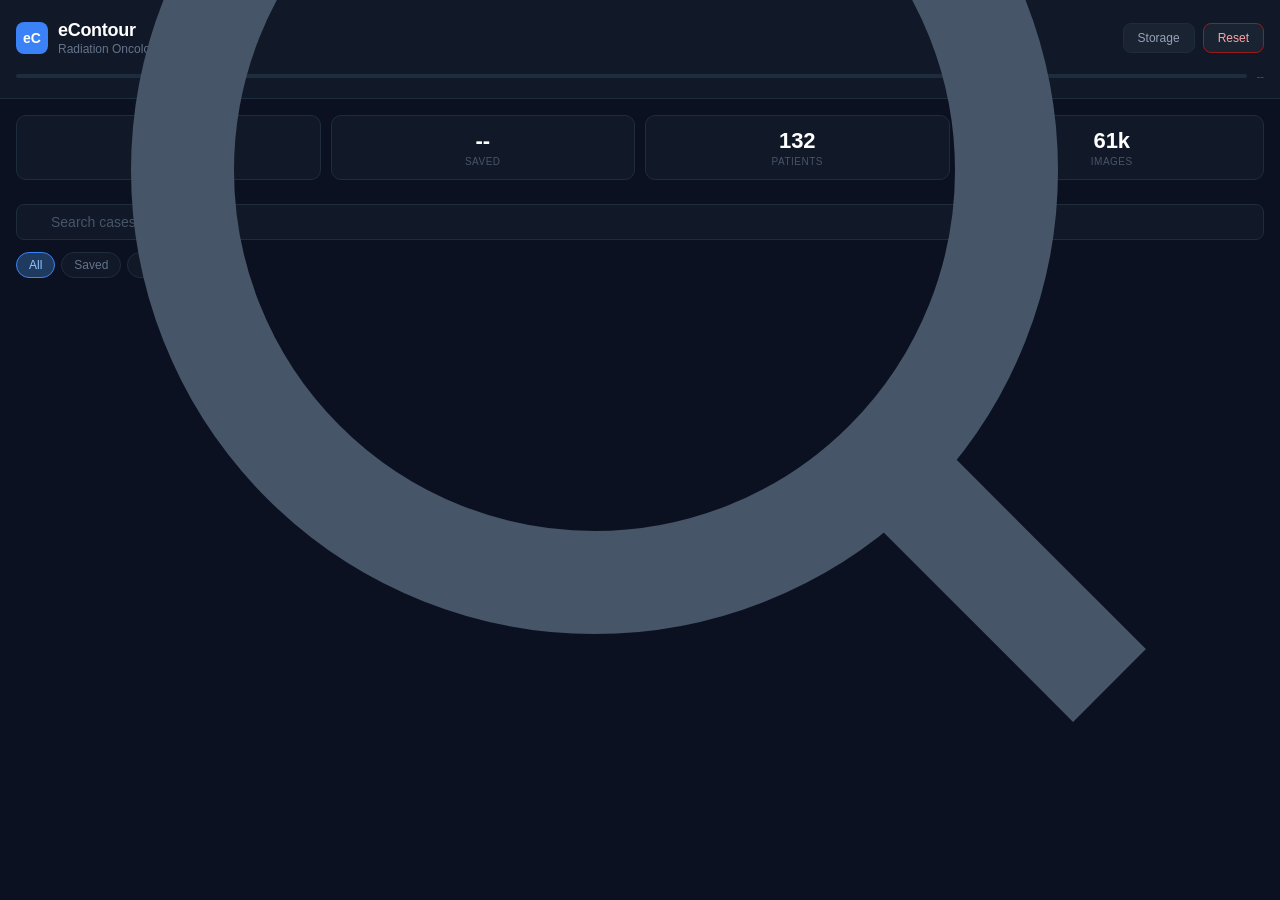
==== index.html @ e30c6faa "feat: eContour offline PWA - touch controls, IndexedDB storage, modern UI - Custom touch controls: 1" ====
<!DOCTYPE html>
<html lang="en">
<head>
    <meta charset="UTF-8">
    <meta name="viewport" content="width=device-width, initial-scale=1.0, viewport-fit=cover">
    <title>eContour</title>
    <link rel="manifest" href="/manifest.json">
    <meta name="theme-color" content="#0b1120">
    <meta name="apple-mobile-web-app-capable" content="yes">
    <meta name="apple-mobile-web-app-status-bar-style" content="black-translucent">
    <script src="/db.js"></script>
    <style>
        :root {
            --bg: #0b1120;
            --surface: #111827;
            --surface2: #1a2332;
            --border: #1e2d3d;
            --border2: #2a3a4d;
            --text: #e2e8f0;
            --text2: #94a3b8;
            --text3: #64748b;
            --text4: #475569;
            --accent: #3b82f6;
            --accent-dim: #1e3a5f;
            --success: #059669;
            --success-bg: #064e3b;
            --danger: #dc2626;
            --danger-bg: #7f1d1d;
        }
        * { box-sizing: border-box; margin: 0; padding: 0; }
        body { font-family: -apple-system, BlinkMacSystemFont, 'Segoe UI', Roboto, sans-serif; background: var(--bg); color: var(--text); min-height: 100dvh; -webkit-tap-highlight-color: transparent; }

        .shell { max-width: 1400px; margin: 0 auto; padding: 0 16px; }

        /* Header */
        .header { background: var(--surface); border-bottom: 1px solid var(--border); padding: 20px 0 16px; }
        .header .shell { display: flex; flex-direction: column; gap: 14px; }
        .header-row { display: flex; align-items: center; justify-content: space-between; gap: 16px; flex-wrap: wrap; }
        .brand { display: flex; align-items: center; gap: 10px; }
        .brand-icon { width: 32px; height: 32px; background: var(--accent); border-radius: 8px; display: flex; align-items: center; justify-content: center; font-weight: 800; font-size: 14px; color: #fff; }
        .brand h1 { font-size: 18px; font-weight: 700; color: #fff; letter-spacing: -0.3px; }
        .brand-sub { font-size: 12px; color: var(--text3); margin-top: 1px; }
        .header-right { display: flex; gap: 8px; align-items: center; }
        .hbtn { background: var(--surface2); border: 1px solid var(--border); color: var(--text2); padding: 7px 14px; border-radius: 8px; font-size: 12px; cursor: pointer; font-weight: 500; transition: all 0.15s; }
        .hbtn:hover { background: var(--border); color: var(--text); }
        .hbtn.danger { border-color: #991b1b; color: #fca5a5; }
        .hbtn.danger:hover { background: var(--danger-bg); }

        /* Storage */
        .storage { display: flex; align-items: center; gap: 10px; }
        .storage-track { flex: 1; height: 4px; background: var(--border); border-radius: 2px; overflow: hidden; }
        .storage-fill { height: 100%; background: var(--accent); border-radius: 2px; transition: width 0.4s ease; }
        .storage-text { font-size: 11px; color: var(--text4); white-space: nowrap; }

        /* Stats */
        .stats { display: grid; grid-template-columns: repeat(4, 1fr); gap: 10px; padding: 16px 0 12px; }
        .stat { background: var(--surface); border: 1px solid var(--border); border-radius: 10px; padding: 12px; text-align: center; }
        .stat-num { font-size: 22px; font-weight: 700; color: #fff; font-variant-numeric: tabular-nums; }
        .stat-lbl { font-size: 10px; color: var(--text4); margin-top: 2px; text-transform: uppercase; letter-spacing: 0.5px; }

        /* Toolbar */
        .toolbar { display: flex; gap: 8px; padding: 12px 0; align-items: center; flex-wrap: wrap; }
        .search-wrap { flex: 1; min-width: 200px; position: relative; }
        .search-icon { position: absolute; left: 12px; top: 50%; transform: translateY(-50%); color: var(--text4); font-size: 14px; pointer-events: none; }
        .search { width: 100%; padding: 9px 12px 9px 34px; background: var(--surface); border: 1px solid var(--border); color: var(--text); border-radius: 8px; font-size: 14px; transition: border-color 0.15s; }
        .search:focus { outline: none; border-color: var(--accent); }
        .search::placeholder { color: var(--text4); }

        /* Filter pills */
        .pills { display: flex; gap: 6px; flex-wrap: wrap; padding-bottom: 8px; }
        .pill { padding: 5px 12px; background: var(--surface); border: 1px solid var(--border); color: var(--text3); border-radius: 20px; cursor: pointer; font-size: 12px; font-weight: 500; transition: all 0.15s; user-select: none; }
        .pill:hover { border-color: var(--border2); color: var(--text2); }
        .pill.on { background: var(--accent-dim); color: #93c5fd; border-color: var(--accent); }
        .pill.green.on { background: var(--success-bg); color: #6ee7b7; border-color: var(--success); }

        /* Grid */
        .grid { display: grid; grid-template-columns: repeat(auto-fill, minmax(290px, 1fr)); gap: 10px; padding-bottom: 40px; }
        .card { background: var(--surface); border: 1px solid var(--border); border-radius: 10px; padding: 14px 16px; cursor: pointer; transition: all 0.15s; position: relative; overflow: hidden; }
        .card::before { content: ''; position: absolute; top: 0; left: 0; right: 0; height: 2px; background: var(--accent); opacity: 0; transition: opacity 0.15s; }
        .card:hover { border-color: var(--border2); transform: translateY(-1px); }
        .card:hover::before { opacity: 1; }
        .card-row { display: flex; justify-content: space-between; align-items: flex-start; gap: 8px; }
        .site-tag { display: inline-flex; align-items: center; padding: 3px 8px; border-radius: 5px; font-size: 10px; font-weight: 700; text-transform: uppercase; letter-spacing: 0.5px; }
        .s-gi { background: #064e3b; color: #6ee7b7; } .s-gu { background: #2e1065; color: #c4b5fd; }
        .s-gyn { background: #500724; color: #f9a8d4; } .s-hn { background: #451a03; color: #fde68a; }
        .s-cns { background: #172554; color: #93c5fd; } .s-lu { background: #083344; color: #67e8f9; }
        .s-br { background: #500724; color: #fbcfe8; } .s-lymph { background: #1e1b4b; color: #a5b4fc; }
        .s-sarc { background: #3d1c02; color: #fbbf24; } .s-mets { background: #1a1a2e; color: #9ca3af; }
        .saved-dot { width: 8px; height: 8px; border-radius: 50%; background: var(--success); flex-shrink: 0; margin-top: 4px; }
        .card-name { font-size: 15px; font-weight: 600; color: #fff; margin: 8px 0 2px; line-height: 1.3; }
        .card-detail { font-size: 12px; color: var(--text3); }
        .card-stage { font-size: 11px; color: var(--text4); margin-top: 4px; }
        .card-tags { display: flex; gap: 4px; margin-top: 8px; flex-wrap: wrap; align-items: center; }
        .nt { padding: 2px 6px; border-radius: 3px; font-size: 9px; font-weight: 700; }
        .t-nrg { background: #451a03; color: #fde68a; } .t-arro { background: #500724; color: #fbcfe8; } .t-acro { background: #064e3b; color: #6ee7b7; }
        .card-actions { display: flex; gap: 6px; margin-top: 10px; }
        .cbtn { background: var(--surface2); border: 1px solid var(--border); color: var(--text2); padding: 6px 0; border-radius: 6px; font-size: 11px; cursor: pointer; flex: 1; text-align: center; font-weight: 500; transition: all 0.15s; }
        .cbtn:hover { background: var(--border); }
        .cbtn.save { border-color: var(--accent); color: #93c5fd; }
        .cbtn.save:hover { background: var(--accent-dim); }
        .cbtn.saved { background: var(--success-bg); border-color: var(--success); color: #6ee7b7; cursor: default; }
        .cbtn.del { border-color: #991b1b; color: #fca5a5; }
        .cbtn.del:hover { background: var(--danger-bg); }

        /* Empty */
        .empty { text-align: center; padding: 80px 20px; }
        .empty svg { width: 48px; height: 48px; color: var(--text4); margin-bottom: 12px; }
        .empty p { color: var(--text4); font-size: 14px; }

        /* Modal */
        .modal-bg { display: none; position: fixed; inset: 0; background: rgba(0,0,0,0.6); backdrop-filter: blur(4px); z-index: 200; align-items: center; justify-content: center; padding: 20px; }
        .modal-bg.open { display: flex; }
        .modal { background: var(--surface); border: 1px solid var(--border); border-radius: 14px; padding: 24px; max-width: 400px; width: 100%; }
        .modal h3 { font-size: 16px; font-weight: 600; margin-bottom: 8px; }
        .modal p { color: var(--text2); font-size: 13px; line-height: 1.6; margin-bottom: 20px; }
        .modal-btns { display: flex; gap: 8px; justify-content: flex-end; }
        .mbtn { padding: 8px 18px; border-radius: 8px; font-size: 13px; cursor: pointer; border: 1px solid var(--border); background: var(--surface2); color: var(--text2); font-weight: 500; }
        .mbtn.confirm { background: var(--danger); border-color: var(--danger); color: #fff; }

        @media (max-width: 640px) {
            .stats { grid-template-columns: repeat(2, 1fr); }
            .grid { grid-template-columns: 1fr; }
            .header-row { flex-direction: column; align-items: flex-start; }
            .header-right { width: 100%; }
            .hbtn { flex: 1; text-align: center; }
        }
        @media (min-width: 641px) and (max-width: 900px) {
            .grid { grid-template-columns: repeat(2, 1fr); }
        }
    </style>
</head>
<body>
    <div class="header">
        <div class="shell">
            <div class="header-row">
                <div class="brand">
                    <div class="brand-icon">eC</div>
                    <div>
                        <h1>eContour</h1>
                        <div class="brand-sub">Radiation Oncology Atlas</div>
                    </div>
                </div>
                <div class="header-right">
                    <button class="hbtn" id="storageBtn" onclick="showStorageInfo()">Storage</button>
                    <button class="hbtn danger" onclick="showResetModal()">Reset</button>
                </div>
            </div>
            <div class="storage">
                <div class="storage-track"><div class="storage-fill" id="storageFill" style="width:0%"></div></div>
                <div class="storage-text" id="storageText">--</div>
            </div>
        </div>
    </div>

    <div class="shell">
        <div class="stats">
            <div class="stat"><div class="stat-num" id="sTotal">--</div><div class="stat-lbl">Cases</div></div>
            <div class="stat"><div class="stat-num" id="sSaved">--</div><div class="stat-lbl">Saved</div></div>
            <div class="stat"><div class="stat-num">132</div><div class="stat-lbl">Patients</div></div>
            <div class="stat"><div class="stat-num">61k</div><div class="stat-lbl">Images</div></div>
        </div>

        <div class="toolbar">
            <div class="search-wrap">
                <svg class="search-icon" viewBox="0 0 24 24" fill="none" stroke="currentColor" stroke-width="2"><circle cx="11" cy="11" r="8"/><line x1="21" y1="21" x2="16.65" y2="16.65"/></svg>
                <input type="text" class="search" id="searchInput" placeholder="Search cases...">
            </div>
        </div>

        <div class="pills" id="pills">
            <button class="pill on" data-f="all">All</button>
            <button class="pill green" data-f="saved">Saved</button>
            <button class="pill" data-f="unsaved">Unsaved</button>
        </div>

        <div class="pills" id="sitePills"></div>

        <div class="grid" id="grid"></div>
    </div>

    <div class="modal-bg" id="resetModal">
        <div class="modal">
            <h3>Reset Database</h3>
            <p>Delete all saved cases from local storage. You can re-download them anytime. This cannot be undone.</p>
            <div class="modal-btns">
                <button class="mbtn" onclick="closeResetModal()">Cancel</button>
                <button class="mbtn confirm" onclick="confirmReset()">Delete All</button>
            </div>
        </div>
    </div>

    <script>
    (function(){
        let allCases=[], savedIds=new Set(), siteFilter='all', offlineFilter='all';

        async function init(){
            const r=await fetch('/all_cases.json');
            allCases=await r.json();
            document.getElementById('sTotal').textContent=allCases.length;
            await ECDB.open();
            const stored=await ECDB.getAllCases();
            stored.forEach(c=>{if(c.complete)savedIds.add(String(c.id))});
            document.getElementById('sSaved').textContent=savedIds.size;
            updateStorage();
            renderSitePills();
            render();
        }

        async function updateStorage(){
            try{
                const u=await ECDB.getStorageUsage();
                const pct=u.quota>0?Math.min(100,u.used/u.quota*100):0;
                document.getElementById('storageFill').style.width=pct.toFixed(1)+'%';
                document.getElementById('storageText').textContent=ECDB.formatBytes(u.used)+' / '+ECDB.formatBytes(u.quota);
            }catch(e){
                document.getElementById('storageText').textContent=savedIds.size+' saved';
            }
        }

        function renderSitePills(){
            const sites={};
            allCases.forEach(c=>{const s=c.site||'OTHER';sites[s]=(sites[s]||0)+1});
            const el=document.getElementById('sitePills');
            let h='<button class="pill on" data-s="all">All Sites</button>';
            Object.entries(sites).sort((a,b)=>b[1]-a[1]).forEach(([s,n])=>{
                h+='<button class="pill" data-s="'+s+'">'+s+' <span style="opacity:0.5">'+n+'</span></button>';
            });
            el.innerHTML=h;
            el.querySelectorAll('.pill').forEach(p=>{
                p.onclick=()=>{
                    el.querySelectorAll('.pill').forEach(x=>x.classList.remove('on'));
                    p.classList.add('on');
                    siteFilter=p.dataset.s;
                    render();
                };
            });
        }

        function siteCls(s){return 's-'+(s||'').toLowerCase().replace(/[^a-z]/g,'').substring(0,4)}

        function render(){
            const q=document.getElementById('searchInput').value.toLowerCase();
            let list=allCases.filter(c=>{
                if(siteFilter!=='all'&&c.site!==siteFilter)return false;
                if(offlineFilter==='saved'&&!savedIds.has(String(c.id)))return false;
                if(offlineFilter==='unsaved'&&savedIds.has(String(c.id)))return false;
                if(q){return(c.site+' '+c.subsite+' '+c.subsubsite+' '+c.stage+' '+c.assessment).toLowerCase().includes(q)}
                return true;
            });

            const grid=document.getElementById('grid');
            if(!list.length){
                grid.innerHTML='<div class="empty"><svg viewBox="0 0 24 24" fill="none" stroke="currentColor" stroke-width="1.5"><circle cx="11" cy="11" r="8"/><line x1="21" y1="21" x2="16.65" y2="16.65"/></svg><p>No cases found</p></div>';
                return;
            }

            grid.innerHTML=list.map(c=>{
                const isS=savedIds.has(String(c.id));
                let badges='';
                if(c.isNRG)badges+='<span class="nt t-nrg">NRG</span>';
                if(c.isARRO)badges+='<span class="nt t-arro">ARRO</span>';
                if(c.isACRO)badges+='<span class="nt t-acro">ACRO</span>';
                const dot=isS?'<div class="saved-dot"></div>':'';
                const saveBtn=isS
                    ?'<button class="cbtn saved">Saved</button>'
                    :'<button class="cbtn save" onclick="event.stopPropagation();dlCase('+c.id+',this)">Save</button>';
                const delBtn=isS?'<button class="cbtn del" onclick="event.stopPropagation();delCase('+c.id+')">Delete</button>':'';

                return'<div class="card" onclick="location.href=\'/case.html?id='+c.id+'\'">'+
                    '<div class="card-row"><span class="site-tag '+siteCls(c.site)+'">'+(c.site||'?')+'</span>'+dot+'</div>'+
                    '<div class="card-name">'+(c.subsite||'')+'</div>'+
                    '<div class="card-detail">'+(c.subsubsite||'')+'</div>'+
                    '<div class="card-stage">'+(c.stage||'')+'</div>'+
                    (badges?'<div class="card-tags">'+badges+'</div>':'')+
                    '<div class="card-actions">'+saveBtn+delBtn+'</div>'+
                    '</div>';
            }).join('');
        }

        // Pills
        document.getElementById('pills').querySelectorAll('.pill').forEach(p=>{
            p.onclick=()=>{
                document.getElementById('pills').querySelectorAll('.pill').forEach(x=>x.classList.remove('on'));
                p.classList.add('on');
                offlineFilter=p.dataset.f;
                render();
            };
        });

        document.getElementById('searchInput').addEventListener('input',render);

        window.dlCase=async function(id,btn){
            if(btn.classList.contains('saved'))return;
            btn.classList.add('saved');
            btn.textContent='0%';
            try{
                const c=allCases.find(x=>x.id===id);
                if(!c)throw new Error('not found');
                await ECDB.saveCaseMeta({id,name:c.name,site:c.site,subsite:c.subsite,subsubsite:c.subsubsite,stage:c.stage,assessment:c.assessment,numSlices:c.numSlices,downloadedAt:Date.now()});
                const total=c.numSlices;
                for(let i=1;i<=total;i++){
                    const p=c.name+'/CT/CT.'+i+'.jpg';
                    const r=await fetch('/'+p);
                    const b=await r.blob();
                    await ECDB.saveImage(id,p,b);
                    btn.textContent=Math.round(i/total*100)+'%';
                }
                try{const cp=c.name+'/contours.json';const cr=await fetch('/'+cp);const cb=await cr.blob();await ECDB.saveImage(id,cp,cb)}catch(e){}
                for(const ov of['CTART','DOSE','PT']){
                    try{
                        const tr=await fetch('/'+c.name+'/'+ov+'/CT.1.jpg',{method:'HEAD'});
                        if(tr.ok)for(let i=1;i<=total;i++){
                            const op=c.name+'/'+ov+'/CT.'+i+'.jpg';
                            const or2=await fetch('/'+op);
                            const ob=await or2.blob();
                            await ECDB.saveImage(id,op,ob);
                        }
                    }catch(e){}
                }
                await ECDB.saveCaseMeta({id,name:c.name,site:c.site,subsite:c.subsite,subsubsite:c.subsubsite,stage:c.stage,assessment:c.assessment,numSlices:c.numSlices,downloadedAt:Date.now(),complete:true});
                savedIds.add(String(id));
                document.getElementById('sSaved').textContent=savedIds.size;
                updateStorage();
                render();
            }catch(e){
                console.error(e);btn.textContent='Err';btn.classList.remove('saved');
                setTimeout(()=>{btn.textContent='Save';render()},2000);
            }
        };

        window.delCase=async function(id){
            if(!confirm('Delete this case from local storage?'))return;
            await ECDB.deleteCase(id);
            savedIds.delete(String(id));
            document.getElementById('sSaved').textContent=savedIds.size;
            updateStorage();
            render();
        };

        window.showStorageInfo=async function(){
            const u=await ECDB.getStorageUsage();
            alert('Used: '+ECDB.formatBytes(u.used)+'\nQuota: '+ECDB.formatBytes(u.quota)+'\nSaved: '+savedIds.size+' cases');
        };
        window.showResetModal=()=>document.getElementById('resetModal').classList.add('open');
        window.closeResetModal=()=>document.getElementById('resetModal').classList.remove('open');
        window.confirmReset=async()=>{
            await ECDB.resetDB();
            savedIds.clear();
            document.getElementById('sSaved').textContent='0';
            closeResetModal();updateStorage();render();
        };

        if('serviceWorker' in navigator)navigator.serviceWorker.register('/sw.js').catch(()=>{});
        init();
    })();
    </script>
</body>
</html>
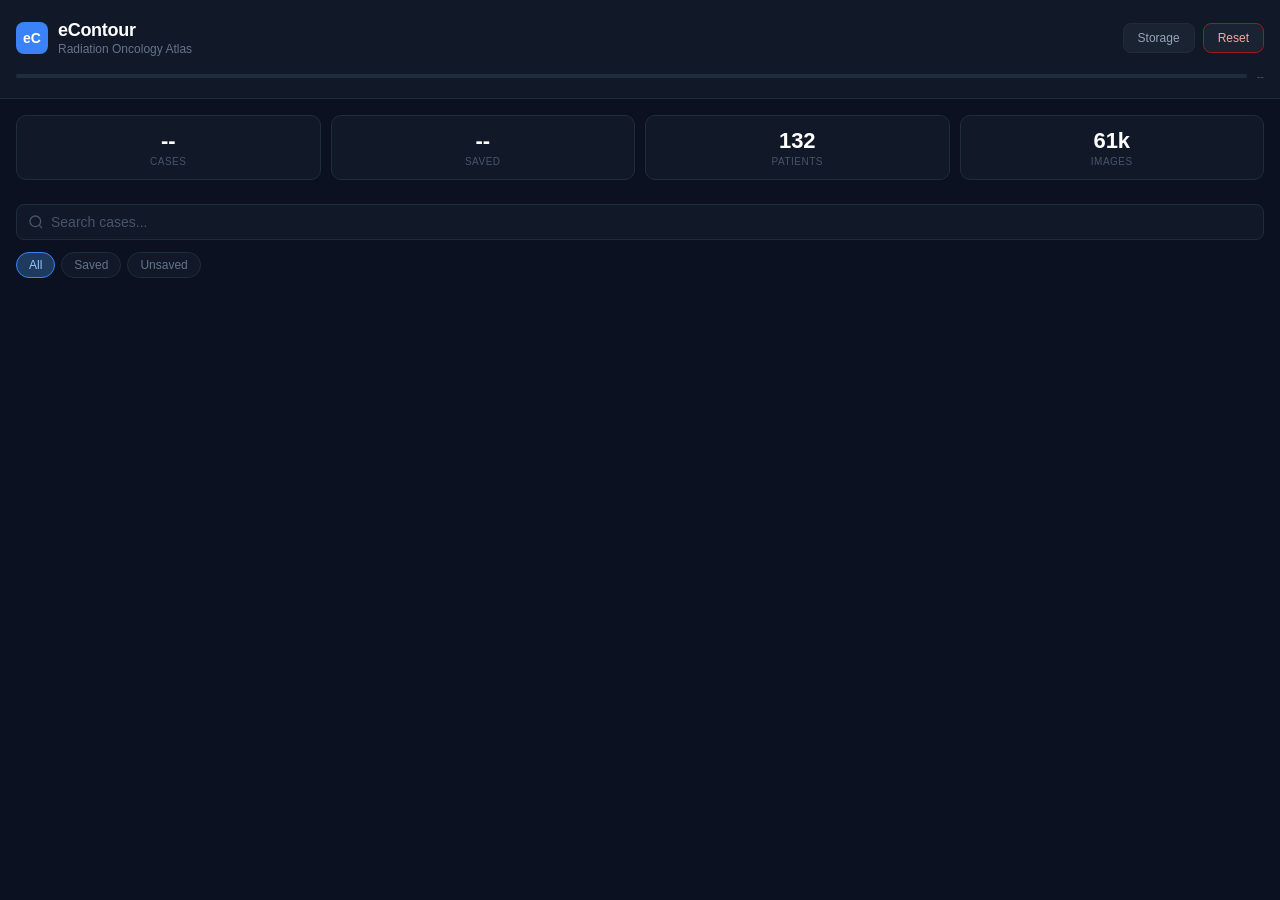
==== commit c05e44d3: "fix: search icon size, add PWA install button, apple-touch-icon" ====
--- a/index.html
+++ b/index.html
@@ -8,6 +8,7 @@
     <meta name="theme-color" content="#0b1120">
     <meta name="apple-mobile-web-app-capable" content="yes">
     <meta name="apple-mobile-web-app-status-bar-style" content="black-translucent">
+    <link rel="apple-touch-icon" href="/icon-192.png">
     <script src="/db.js"></script>
     <style>
         :root {
@@ -61,7 +62,7 @@
         /* Toolbar */
         .toolbar { display: flex; gap: 8px; padding: 12px 0; align-items: center; flex-wrap: wrap; }
         .search-wrap { flex: 1; min-width: 200px; position: relative; }
-        .search-icon { position: absolute; left: 12px; top: 50%; transform: translateY(-50%); color: var(--text4); font-size: 14px; pointer-events: none; }
+        .search-icon { position: absolute; left: 12px; top: 50%; transform: translateY(-50%); color: var(--text4); width: 16px; height: 16px; pointer-events: none; }
         .search { width: 100%; padding: 9px 12px 9px 34px; background: var(--surface); border: 1px solid var(--border); color: var(--text); border-radius: 8px; font-size: 14px; transition: border-color 0.15s; }
         .search:focus { outline: none; border-color: var(--accent); }
         .search::placeholder { color: var(--text4); }
@@ -141,6 +142,7 @@
                     </div>
                 </div>
                 <div class="header-right">
+                    <button class="hbtn" id="installBtn" style="display:none" onclick="doInstall()">Install</button>
                     <button class="hbtn" id="storageBtn" onclick="showStorageInfo()">Storage</button>
                     <button class="hbtn danger" onclick="showResetModal()">Reset</button>
                 </div>
@@ -351,6 +353,22 @@
         };
 
         if('serviceWorker' in navigator)navigator.serviceWorker.register('/sw.js').catch(()=>{});
+
+        let deferredPrompt;
+        window.addEventListener('beforeinstallprompt',e=>{
+            e.preventDefault();
+            deferredPrompt=e;
+            document.getElementById('installBtn').style.display='';
+        });
+        window.doInstall=async function(){
+            if(!deferredPrompt)return;
+            deferredPrompt.prompt();
+            const r=await deferredPrompt.userChoice;
+            if(r.outcome==='accepted'){document.getElementById('installBtn').textContent='Installed';document.getElementById('installBtn').disabled=true;}
+            deferredPrompt=null;
+        };
+        window.addEventListener('appinstalled',()=>{document.getElementById('installBtn').style.display='none';});
+
         init();
     })();
     </script>
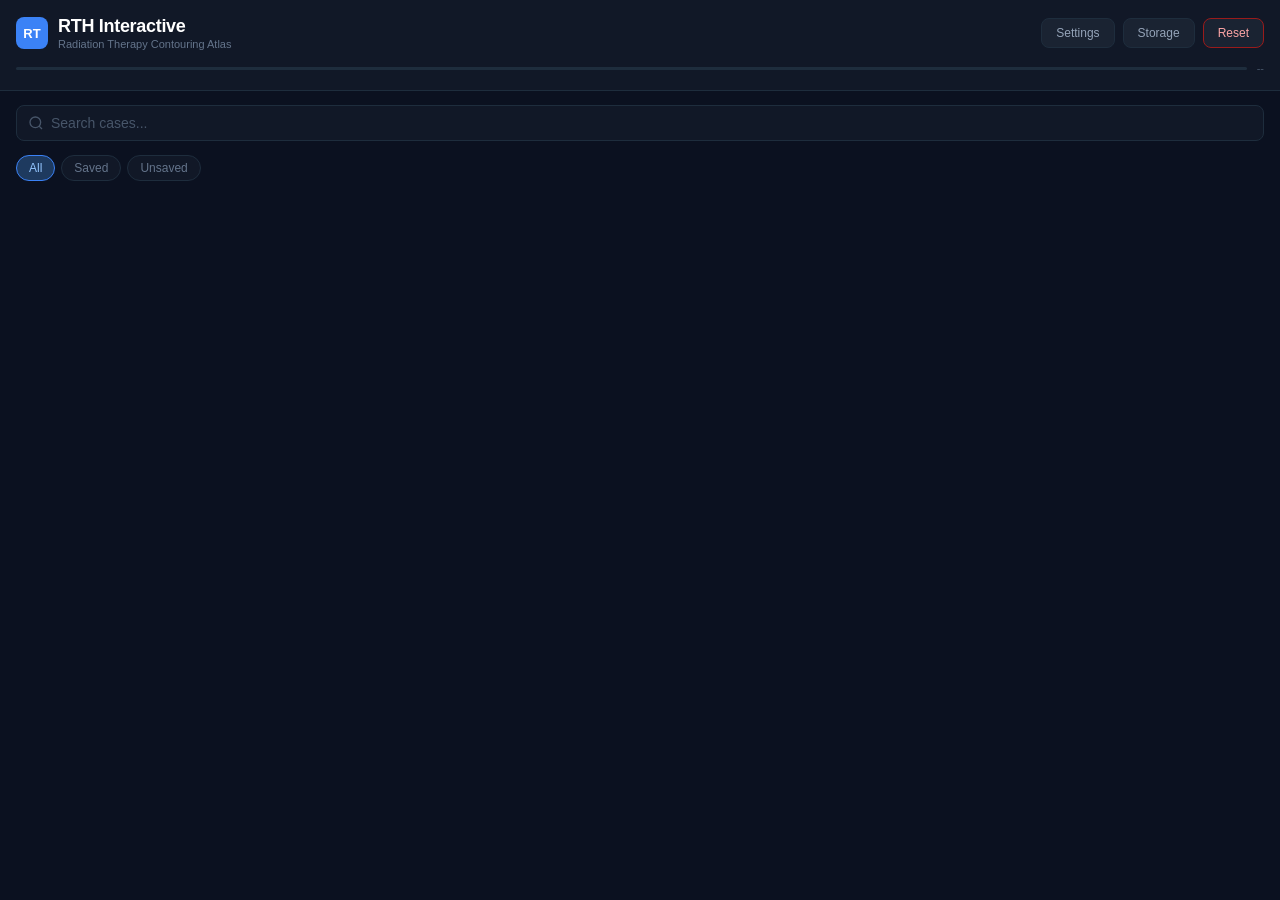
==== commit 07936fa2: "feat: rename to RTH Interactive, add settings, remove stats - Renamed from eContour to RTH Interacti" ====
--- a/index.html
+++ b/index.html
@@ -3,7 +3,7 @@
 <head>
     <meta charset="UTF-8">
     <meta name="viewport" content="width=device-width, initial-scale=1.0, viewport-fit=cover">
-    <title>eContour</title>
+    <title>RTH Interactive</title>
     <link rel="manifest" href="/manifest.json">
     <meta name="theme-color" content="#0b1120">
     <meta name="apple-mobile-web-app-capable" content="yes">
@@ -12,69 +12,47 @@
     <script src="/db.js"></script>
     <style>
         :root {
-            --bg: #0b1120;
-            --surface: #111827;
-            --surface2: #1a2332;
-            --border: #1e2d3d;
-            --border2: #2a3a4d;
-            --text: #e2e8f0;
-            --text2: #94a3b8;
-            --text3: #64748b;
-            --text4: #475569;
-            --accent: #3b82f6;
-            --accent-dim: #1e3a5f;
-            --success: #059669;
-            --success-bg: #064e3b;
-            --danger: #dc2626;
-            --danger-bg: #7f1d1d;
+            --bg: #0b1120; --surface: #111827; --surface2: #1a2332;
+            --border: #1e2d3d; --border2: #2a3a4d;
+            --text: #e2e8f0; --text2: #94a3b8; --text3: #64748b; --text4: #475569;
+            --accent: #3b82f6; --accent-dim: #1e3a5f;
+            --success: #059669; --success-bg: #064e3b;
+            --danger: #dc2626; --danger-bg: #7f1d1d;
         }
         * { box-sizing: border-box; margin: 0; padding: 0; }
         body { font-family: -apple-system, BlinkMacSystemFont, 'Segoe UI', Roboto, sans-serif; background: var(--bg); color: var(--text); min-height: 100dvh; -webkit-tap-highlight-color: transparent; }
-
         .shell { max-width: 1400px; margin: 0 auto; padding: 0 16px; }
 
-        /* Header */
-        .header { background: var(--surface); border-bottom: 1px solid var(--border); padding: 20px 0 16px; }
-        .header .shell { display: flex; flex-direction: column; gap: 14px; }
+        .header { background: var(--surface); border-bottom: 1px solid var(--border); padding: 16px 0; }
+        .header .shell { display: flex; flex-direction: column; gap: 12px; }
         .header-row { display: flex; align-items: center; justify-content: space-between; gap: 16px; flex-wrap: wrap; }
         .brand { display: flex; align-items: center; gap: 10px; }
-        .brand-icon { width: 32px; height: 32px; background: var(--accent); border-radius: 8px; display: flex; align-items: center; justify-content: center; font-weight: 800; font-size: 14px; color: #fff; }
+        .brand-icon { width: 32px; height: 32px; background: var(--accent); border-radius: 8px; display: flex; align-items: center; justify-content: center; font-weight: 800; font-size: 13px; color: #fff; }
         .brand h1 { font-size: 18px; font-weight: 700; color: #fff; letter-spacing: -0.3px; }
-        .brand-sub { font-size: 12px; color: var(--text3); margin-top: 1px; }
+        .brand-sub { font-size: 11px; color: var(--text3); margin-top: 1px; }
         .header-right { display: flex; gap: 8px; align-items: center; }
         .hbtn { background: var(--surface2); border: 1px solid var(--border); color: var(--text2); padding: 7px 14px; border-radius: 8px; font-size: 12px; cursor: pointer; font-weight: 500; transition: all 0.15s; }
         .hbtn:hover { background: var(--border); color: var(--text); }
         .hbtn.danger { border-color: #991b1b; color: #fca5a5; }
         .hbtn.danger:hover { background: var(--danger-bg); }
-
-        /* Storage */
         .storage { display: flex; align-items: center; gap: 10px; }
-        .storage-track { flex: 1; height: 4px; background: var(--border); border-radius: 2px; overflow: hidden; }
+        .storage-track { flex: 1; height: 3px; background: var(--border); border-radius: 2px; overflow: hidden; }
         .storage-fill { height: 100%; background: var(--accent); border-radius: 2px; transition: width 0.4s ease; }
         .storage-text { font-size: 11px; color: var(--text4); white-space: nowrap; }
 
-        /* Stats */
-        .stats { display: grid; grid-template-columns: repeat(4, 1fr); gap: 10px; padding: 16px 0 12px; }
-        .stat { background: var(--surface); border: 1px solid var(--border); border-radius: 10px; padding: 12px; text-align: center; }
-        .stat-num { font-size: 22px; font-weight: 700; color: #fff; font-variant-numeric: tabular-nums; }
-        .stat-lbl { font-size: 10px; color: var(--text4); margin-top: 2px; text-transform: uppercase; letter-spacing: 0.5px; }
-
-        /* Toolbar */
-        .toolbar { display: flex; gap: 8px; padding: 12px 0; align-items: center; flex-wrap: wrap; }
-        .search-wrap { flex: 1; min-width: 200px; position: relative; }
+        .toolbar { display: flex; gap: 8px; padding: 14px 0; align-items: center; }
+        .search-wrap { flex: 1; position: relative; }
         .search-icon { position: absolute; left: 12px; top: 50%; transform: translateY(-50%); color: var(--text4); width: 16px; height: 16px; pointer-events: none; }
         .search { width: 100%; padding: 9px 12px 9px 34px; background: var(--surface); border: 1px solid var(--border); color: var(--text); border-radius: 8px; font-size: 14px; transition: border-color 0.15s; }
         .search:focus { outline: none; border-color: var(--accent); }
         .search::placeholder { color: var(--text4); }
 
-        /* Filter pills */
-        .pills { display: flex; gap: 6px; flex-wrap: wrap; padding-bottom: 8px; }
+        .pills { display: flex; gap: 6px; flex-wrap: wrap; padding-bottom: 10px; }
         .pill { padding: 5px 12px; background: var(--surface); border: 1px solid var(--border); color: var(--text3); border-radius: 20px; cursor: pointer; font-size: 12px; font-weight: 500; transition: all 0.15s; user-select: none; }
         .pill:hover { border-color: var(--border2); color: var(--text2); }
         .pill.on { background: var(--accent-dim); color: #93c5fd; border-color: var(--accent); }
         .pill.green.on { background: var(--success-bg); color: #6ee7b7; border-color: var(--success); }
 
-        /* Grid */
         .grid { display: grid; grid-template-columns: repeat(auto-fill, minmax(290px, 1fr)); gap: 10px; padding-bottom: 40px; }
         .card { background: var(--surface); border: 1px solid var(--border); border-radius: 10px; padding: 14px 16px; cursor: pointer; transition: all 0.15s; position: relative; overflow: hidden; }
         .card::before { content: ''; position: absolute; top: 0; left: 0; right: 0; height: 2px; background: var(--accent); opacity: 0; transition: opacity 0.15s; }
@@ -103,7 +81,6 @@
         .cbtn.del { border-color: #991b1b; color: #fca5a5; }
         .cbtn.del:hover { background: var(--danger-bg); }
 
-        /* Empty */
         .empty { text-align: center; padding: 80px 20px; }
         .empty svg { width: 48px; height: 48px; color: var(--text4); margin-bottom: 12px; }
         .empty p { color: var(--text4); font-size: 14px; }
@@ -111,23 +88,32 @@
         /* Modal */
         .modal-bg { display: none; position: fixed; inset: 0; background: rgba(0,0,0,0.6); backdrop-filter: blur(4px); z-index: 200; align-items: center; justify-content: center; padding: 20px; }
         .modal-bg.open { display: flex; }
-        .modal { background: var(--surface); border: 1px solid var(--border); border-radius: 14px; padding: 24px; max-width: 400px; width: 100%; }
-        .modal h3 { font-size: 16px; font-weight: 600; margin-bottom: 8px; }
-        .modal p { color: var(--text2); font-size: 13px; line-height: 1.6; margin-bottom: 20px; }
-        .modal-btns { display: flex; gap: 8px; justify-content: flex-end; }
+        .modal { background: var(--surface); border: 1px solid var(--border); border-radius: 14px; padding: 24px; max-width: 420px; width: 100%; max-height: 80dvh; overflow-y: auto; }
+        .modal h3 { font-size: 16px; font-weight: 600; margin-bottom: 16px; }
+        .modal p { color: var(--text2); font-size: 13px; line-height: 1.6; margin-bottom: 16px; }
+        .modal-btns { display: flex; gap: 8px; justify-content: flex-end; margin-top: 20px; }
         .mbtn { padding: 8px 18px; border-radius: 8px; font-size: 13px; cursor: pointer; border: 1px solid var(--border); background: var(--surface2); color: var(--text2); font-weight: 500; }
         .mbtn.confirm { background: var(--danger); border-color: var(--danger); color: #fff; }
+        .mbtn.primary { background: var(--accent); border-color: var(--accent); color: #fff; }
+
+        /* Settings */
+        .setting-group { margin-bottom: 16px; }
+        .setting-label { font-size: 12px; color: var(--text2); margin-bottom: 6px; font-weight: 500; }
+        .setting-desc { font-size: 11px; color: var(--text4); margin-bottom: 8px; }
+        .setting-row { display: flex; align-items: center; gap: 10px; }
+        .setting-row input[type="range"] { flex: 1; height: 24px; -webkit-appearance: none; background: transparent; }
+        .setting-row input[type="range"]::-webkit-slider-runnable-track { height: 4px; background: var(--border); border-radius: 2px; }
+        .setting-row input[type="range"]::-webkit-slider-thumb { -webkit-appearance: none; width: 18px; height: 18px; background: var(--accent); border-radius: 50%; margin-top: -7px; border: 2px solid var(--surface); }
+        .setting-val { font-size: 12px; color: var(--text3); min-width: 36px; text-align: right; font-variant-numeric: tabular-nums; }
+        .setting-row select { background: var(--surface2); border: 1px solid var(--border); color: var(--text2); padding: 6px 10px; border-radius: 6px; font-size: 12px; flex: 1; }
 
         @media (max-width: 640px) {
-            .stats { grid-template-columns: repeat(2, 1fr); }
             .grid { grid-template-columns: 1fr; }
             .header-row { flex-direction: column; align-items: flex-start; }
             .header-right { width: 100%; }
             .hbtn { flex: 1; text-align: center; }
         }
-        @media (min-width: 641px) and (max-width: 900px) {
-            .grid { grid-template-columns: repeat(2, 1fr); }
-        }
+        @media (min-width: 641px) and (max-width: 900px) { .grid { grid-template-columns: repeat(2, 1fr); } }
     </style>
 </head>
 <body>
@@ -135,15 +121,16 @@
         <div class="shell">
             <div class="header-row">
                 <div class="brand">
-                    <div class="brand-icon">eC</div>
+                    <div class="brand-icon">RT</div>
                     <div>
-                        <h1>eContour</h1>
-                        <div class="brand-sub">Radiation Oncology Atlas</div>
+                        <h1>RTH Interactive</h1>
+                        <div class="brand-sub">Radiation Therapy Contouring Atlas</div>
                     </div>
                 </div>
                 <div class="header-right">
                     <button class="hbtn" id="installBtn" style="display:none" onclick="doInstall()">Install</button>
-                    <button class="hbtn" id="storageBtn" onclick="showStorageInfo()">Storage</button>
+                    <button class="hbtn" onclick="openSettings()">Settings</button>
+                    <button class="hbtn" onclick="showStorageInfo()">Storage</button>
                     <button class="hbtn danger" onclick="showResetModal()">Reset</button>
                 </div>
             </div>
@@ -155,13 +142,6 @@
     </div>
 
     <div class="shell">
-        <div class="stats">
-            <div class="stat"><div class="stat-num" id="sTotal">--</div><div class="stat-lbl">Cases</div></div>
-            <div class="stat"><div class="stat-num" id="sSaved">--</div><div class="stat-lbl">Saved</div></div>
-            <div class="stat"><div class="stat-num">132</div><div class="stat-lbl">Patients</div></div>
-            <div class="stat"><div class="stat-num">61k</div><div class="stat-lbl">Images</div></div>
-        </div>
-
         <div class="toolbar">
             <div class="search-wrap">
                 <svg class="search-icon" viewBox="0 0 24 24" fill="none" stroke="currentColor" stroke-width="2"><circle cx="11" cy="11" r="8"/><line x1="21" y1="21" x2="16.65" y2="16.65"/></svg>
@@ -174,16 +154,15 @@
             <button class="pill green" data-f="saved">Saved</button>
             <button class="pill" data-f="unsaved">Unsaved</button>
         </div>
-
         <div class="pills" id="sitePills"></div>
-
         <div class="grid" id="grid"></div>
     </div>
 
+    <!-- Reset Modal -->
     <div class="modal-bg" id="resetModal">
         <div class="modal">
             <h3>Reset Database</h3>
-            <p>Delete all saved cases from local storage. You can re-download them anytime. This cannot be undone.</p>
+            <p>Delete all saved cases from local storage. You can re-download them anytime.</p>
             <div class="modal-btns">
                 <button class="mbtn" onclick="closeResetModal()">Cancel</button>
                 <button class="mbtn confirm" onclick="confirmReset()">Delete All</button>
@@ -191,21 +170,134 @@
         </div>
     </div>
 
+    <!-- Settings Modal -->
+    <div class="modal-bg" id="settingsModal">
+        <div class="modal">
+            <h3>Contour Settings</h3>
+
+            <div class="setting-group">
+                <div class="setting-label">Line Thickness</div>
+                <div class="setting-desc">Contour outline width in pixels</div>
+                <div class="setting-row">
+                    <input type="range" id="setLine" min="0.5" max="5" step="0.5" value="1.5">
+                    <span class="setting-val" id="setLineVal">1.5px</span>
+                </div>
+            </div>
+
+            <div class="setting-group">
+                <div class="setting-label">Fill Opacity</div>
+                <div class="setting-desc">Transparency of filled contours</div>
+                <div class="setting-row">
+                    <input type="range" id="setFill" min="0" max="0.6" step="0.05" value="0.2">
+                    <span class="setting-val" id="setFillVal">20%</span>
+                </div>
+            </div>
+
+            <div class="setting-group">
+                <div class="setting-label">Default Target Volume Mode</div>
+                <div class="setting-desc">How target volumes (GTV/CTV/PTV) are displayed</div>
+                <div class="setting-row">
+                    <select id="setTV">
+                        <option value="fill">Fill + Outline</option>
+                        <option value="outline">Outline Only</option>
+                        <option value="hide">Hidden</option>
+                    </select>
+                </div>
+            </div>
+
+            <div class="setting-group">
+                <div class="setting-label">Default OAR Mode</div>
+                <div class="setting-desc">How organs at risk are displayed</div>
+                <div class="setting-row">
+                    <select id="setOAR">
+                        <option value="fill">Fill + Outline</option>
+                        <option value="outline" selected>Outline Only</option>
+                        <option value="hide">Hidden</option>
+                    </select>
+                </div>
+            </div>
+
+            <div class="setting-group">
+                <div class="setting-label">Default Anatomy Mode</div>
+                <div class="setting-desc">How anatomy structures are displayed</div>
+                <div class="setting-row">
+                    <select id="setANT">
+                        <option value="fill">Fill + Outline</option>
+                        <option value="outline">Outline Only</option>
+                        <option value="hide">Hidden</option>
+                    </select>
+                </div>
+            </div>
+
+            <div class="setting-group">
+                <div class="setting-label">Scroll Sensitivity</div>
+                <div class="setting-desc">Pixels of 2-finger drag per slice step</div>
+                <div class="setting-row">
+                    <input type="range" id="setScroll" min="10" max="60" step="5" value="25">
+                    <span class="setting-val" id="setScrollVal">25px</span>
+                </div>
+            </div>
+
+            <div class="modal-btns">
+                <button class="mbtn" onclick="closeSettings()">Cancel</button>
+                <button class="mbtn primary" onclick="saveSettings()">Save</button>
+            </div>
+        </div>
+    </div>
+
     <script>
     (function(){
         let allCases=[], savedIds=new Set(), siteFilter='all', offlineFilter='all';
 
+        const DEFAULT_SETTINGS={
+            lineWidth:1.5, fillOpacity:0.2,
+            defaultTV:'fill', defaultOAR:'outline', defaultANT:'fill',
+            scrollThreshold:25
+        };
+
+        async function loadSettings(){
+            try{const s=await ECDB.getMeta('settings');return s?{...DEFAULT_SETTINGS,...s}:{...DEFAULT_SETTINGS};}catch(e){return{...DEFAULT_SETTINGS};}
+        }
+
+        function openSettings(){loadSettings().then(s=>{
+            document.getElementById('setLine').value=s.lineWidth;
+            document.getElementById('setLineVal').textContent=s.lineWidth+'px';
+            document.getElementById('setFill').value=s.fillOpacity;
+            document.getElementById('setFillVal').textContent=Math.round(s.fillOpacity*100)+'%';
+            document.getElementById('setTV').value=s.defaultTV;
+            document.getElementById('setOAR').value=s.defaultOAR;
+            document.getElementById('setANT').value=s.defaultANT;
+            document.getElementById('setScroll').value=s.scrollThreshold;
+            document.getElementById('setScrollVal').textContent=s.scrollThreshold+'px';
+            document.getElementById('settingsModal').classList.add('open');
+        });}
+        window.openSettings=openSettings;
+        window.closeSettings=()=>document.getElementById('settingsModal').classList.remove('open');
+
+        window.saveSettings=async function(){
+            const s={
+                lineWidth:parseFloat(document.getElementById('setLine').value),
+                fillOpacity:parseFloat(document.getElementById('setFill').value),
+                defaultTV:document.getElementById('setTV').value,
+                defaultOAR:document.getElementById('setOAR').value,
+                defaultANT:document.getElementById('setANT').value,
+                scrollThreshold:parseInt(document.getElementById('setScroll').value)
+            };
+            await ECDB.setMeta('settings',s);
+            closeSettings();
+        };
+
+        document.getElementById('setLine').oninput=e=>document.getElementById('setLineVal').textContent=e.target.value+'px';
+        document.getElementById('setFill').oninput=e=>document.getElementById('setFillVal').textContent=Math.round(e.target.value*100)+'%';
+        document.getElementById('setScroll').oninput=e=>document.getElementById('setScrollVal').textContent=e.target.value+'px';
+
         async function init(){
             const r=await fetch('/all_cases.json');
             allCases=await r.json();
-            document.getElementById('sTotal').textContent=allCases.length;
             await ECDB.open();
             const stored=await ECDB.getAllCases();
             stored.forEach(c=>{if(c.complete)savedIds.add(String(c.id))});
-            document.getElementById('sSaved').textContent=savedIds.size;
-            updateStorage();
-            renderSitePills();
-            render();
+            updateStorage();renderSitePills();render();
         }
 
         async function updateStorage(){
@@ -214,9 +306,7 @@
                 const pct=u.quota>0?Math.min(100,u.used/u.quota*100):0;
                 document.getElementById('storageFill').style.width=pct.toFixed(1)+'%';
                 document.getElementById('storageText').textContent=ECDB.formatBytes(u.used)+' / '+ECDB.formatBytes(u.quota);
-            }catch(e){
-                document.getElementById('storageText').textContent=savedIds.size+' saved';
-            }
+            }catch(e){document.getElementById('storageText').textContent=savedIds.size+' saved';}
         }
 
         function renderSitePills(){
@@ -224,18 +314,9 @@
             allCases.forEach(c=>{const s=c.site||'OTHER';sites[s]=(sites[s]||0)+1});
             const el=document.getElementById('sitePills');
             let h='<button class="pill on" data-s="all">All Sites</button>';
-            Object.entries(sites).sort((a,b)=>b[1]-a[1]).forEach(([s,n])=>{
-                h+='<button class="pill" data-s="'+s+'">'+s+' <span style="opacity:0.5">'+n+'</span></button>';
-            });
+            Object.entries(sites).sort((a,b)=>b[1]-a[1]).forEach(([s,n])=>{h+='<button class="pill" data-s="'+s+'">'+s+' <span style="opacity:0.5">'+n+'</span></button>';});
             el.innerHTML=h;
-            el.querySelectorAll('.pill').forEach(p=>{
-                p.onclick=()=>{
-                    el.querySelectorAll('.pill').forEach(x=>x.classList.remove('on'));
-                    p.classList.add('on');
-                    siteFilter=p.dataset.s;
-                    render();
-                };
-            });
+            el.querySelectorAll('.pill').forEach(p=>{p.onclick=()=>{el.querySelectorAll('.pill').forEach(x=>x.classList.remove('on'));p.classList.add('on');siteFilter=p.dataset.s;render();};});
         }
 
         function siteCls(s){return 's-'+(s||'').toLowerCase().replace(/[^a-z]/g,'').substring(0,4)}
@@ -249,13 +330,8 @@
                 if(q){return(c.site+' '+c.subsite+' '+c.subsubsite+' '+c.stage+' '+c.assessment).toLowerCase().includes(q)}
                 return true;
             });
-
             const grid=document.getElementById('grid');
-            if(!list.length){
-                grid.innerHTML='<div class="empty"><svg viewBox="0 0 24 24" fill="none" stroke="currentColor" stroke-width="1.5"><circle cx="11" cy="11" r="8"/><line x1="21" y1="21" x2="16.65" y2="16.65"/></svg><p>No cases found</p></div>';
-                return;
-            }
-
+            if(!list.length){grid.innerHTML='<div class="empty"><svg viewBox="0 0 24 24" fill="none" stroke="currentColor" stroke-width="1.5"><circle cx="11" cy="11" r="8"/><line x1="21" y1="21" x2="16.65" y2="16.65"/></svg><p>No cases found</p></div>';return;}
             grid.innerHTML=list.map(c=>{
                 const isS=savedIds.has(String(c.id));
                 let badges='';
@@ -263,110 +339,46 @@
                 if(c.isARRO)badges+='<span class="nt t-arro">ARRO</span>';
                 if(c.isACRO)badges+='<span class="nt t-acro">ACRO</span>';
                 const dot=isS?'<div class="saved-dot"></div>':'';
-                const saveBtn=isS
-                    ?'<button class="cbtn saved">Saved</button>'
-                    :'<button class="cbtn save" onclick="event.stopPropagation();dlCase('+c.id+',this)">Save</button>';
+                const saveBtn=isS?'<button class="cbtn saved">Saved</button>':'<button class="cbtn save" onclick="event.stopPropagation();dlCase('+c.id+',this)">Save</button>';
                 const delBtn=isS?'<button class="cbtn del" onclick="event.stopPropagation();delCase('+c.id+')">Delete</button>':'';
-
                 return'<div class="card" onclick="location.href=\'/case.html?id='+c.id+'\'">'+
                     '<div class="card-row"><span class="site-tag '+siteCls(c.site)+'">'+(c.site||'?')+'</span>'+dot+'</div>'+
                     '<div class="card-name">'+(c.subsite||'')+'</div>'+
                     '<div class="card-detail">'+(c.subsubsite||'')+'</div>'+
                     '<div class="card-stage">'+(c.stage||'')+'</div>'+
                     (badges?'<div class="card-tags">'+badges+'</div>':'')+
-                    '<div class="card-actions">'+saveBtn+delBtn+'</div>'+
-                    '</div>';
+                    '<div class="card-actions">'+saveBtn+delBtn+'</div>'+'</div>';
             }).join('');
         }
 
-        // Pills
-        document.getElementById('pills').querySelectorAll('.pill').forEach(p=>{
-            p.onclick=()=>{
-                document.getElementById('pills').querySelectorAll('.pill').forEach(x=>x.classList.remove('on'));
-                p.classList.add('on');
-                offlineFilter=p.dataset.f;
-                render();
-            };
-        });
-
+        document.getElementById('pills').querySelectorAll('.pill').forEach(p=>{p.onclick=()=>{document.getElementById('pills').querySelectorAll('.pill').forEach(x=>x.classList.remove('on'));p.classList.add('on');offlineFilter=p.dataset.f;render();};});
         document.getElementById('searchInput').addEventListener('input',render);
 
         window.dlCase=async function(id,btn){
             if(btn.classList.contains('saved'))return;
-            btn.classList.add('saved');
-            btn.textContent='0%';
+            btn.classList.add('saved');btn.textContent='0%';
             try{
-                const c=allCases.find(x=>x.id===id);
-                if(!c)throw new Error('not found');
+                const c=allCases.find(x=>x.id===id);if(!c)throw new Error('not found');
                 await ECDB.saveCaseMeta({id,name:c.name,site:c.site,subsite:c.subsite,subsubsite:c.subsubsite,stage:c.stage,assessment:c.assessment,numSlices:c.numSlices,downloadedAt:Date.now()});
                 const total=c.numSlices;
-                for(let i=1;i<=total;i++){
-                    const p=c.name+'/CT/CT.'+i+'.jpg';
-                    const r=await fetch('/'+p);
-                    const b=await r.blob();
-                    await ECDB.saveImage(id,p,b);
-                    btn.textContent=Math.round(i/total*100)+'%';
-                }
+                for(let i=1;i<=total;i++){const p=c.name+'/CT/CT.'+i+'.jpg';const r=await fetch('/'+p);const b=await r.blob();await ECDB.saveImage(id,p,b);btn.textContent=Math.round(i/total*100)+'%';}
                 try{const cp=c.name+'/contours.json';const cr=await fetch('/'+cp);const cb=await cr.blob();await ECDB.saveImage(id,cp,cb)}catch(e){}
-                for(const ov of['CTART','DOSE','PT']){
-                    try{
-                        const tr=await fetch('/'+c.name+'/'+ov+'/CT.1.jpg',{method:'HEAD'});
-                        if(tr.ok)for(let i=1;i<=total;i++){
-                            const op=c.name+'/'+ov+'/CT.'+i+'.jpg';
-                            const or2=await fetch('/'+op);
-                            const ob=await or2.blob();
-                            await ECDB.saveImage(id,op,ob);
-                        }
-                    }catch(e){}
-                }
+                for(const ov of['CTART','DOSE','PT']){try{const tr=await fetch('/'+c.name+'/'+ov+'/CT.1.jpg',{method:'HEAD'});if(tr.ok)for(let i=1;i<=total;i++){const op=c.name+'/'+ov+'/CT.'+i+'.jpg';const or2=await fetch('/'+op);const ob=await or2.blob();await ECDB.saveImage(id,op,ob);}}catch(e){}}
                 await ECDB.saveCaseMeta({id,name:c.name,site:c.site,subsite:c.subsite,subsubsite:c.subsubsite,stage:c.stage,assessment:c.assessment,numSlices:c.numSlices,downloadedAt:Date.now(),complete:true});
-                savedIds.add(String(id));
-                document.getElementById('sSaved').textContent=savedIds.size;
-                updateStorage();
-                render();
-            }catch(e){
-                console.error(e);btn.textContent='Err';btn.classList.remove('saved');
-                setTimeout(()=>{btn.textContent='Save';render()},2000);
-            }
+                savedIds.add(String(id));updateStorage();render();
+            }catch(e){console.error(e);btn.textContent='Err';btn.classList.remove('saved');setTimeout(()=>{btn.textContent='Save';render()},2000);}
         };
 
-        window.delCase=async function(id){
-            if(!confirm('Delete this case from local storage?'))return;
-            await ECDB.deleteCase(id);
-            savedIds.delete(String(id));
-            document.getElementById('sSaved').textContent=savedIds.size;
-            updateStorage();
-            render();
-        };
-
-        window.showStorageInfo=async function(){
-            const u=await ECDB.getStorageUsage();
-            alert('Used: '+ECDB.formatBytes(u.used)+'\nQuota: '+ECDB.formatBytes(u.quota)+'\nSaved: '+savedIds.size+' cases');
-        };
+        window.delCase=async function(id){if(!confirm('Delete this case?'))return;await ECDB.deleteCase(id);savedIds.delete(String(id));updateStorage();render();};
+        window.showStorageInfo=async function(){const u=await ECDB.getStorageUsage();alert('Used: '+ECDB.formatBytes(u.used)+'\nQuota: '+ECDB.formatBytes(u.quota)+'\nSaved: '+savedIds.size+' cases');};
         window.showResetModal=()=>document.getElementById('resetModal').classList.add('open');
         window.closeResetModal=()=>document.getElementById('resetModal').classList.remove('open');
-        window.confirmReset=async()=>{
-            await ECDB.resetDB();
-            savedIds.clear();
-            document.getElementById('sSaved').textContent='0';
-            closeResetModal();updateStorage();render();
-        };
+        window.confirmReset=async()=>{await ECDB.resetDB();savedIds.clear();closeResetModal();updateStorage();render();};
 
         if('serviceWorker' in navigator)navigator.serviceWorker.register('/sw.js').catch(()=>{});
-
         let deferredPrompt;
-        window.addEventListener('beforeinstallprompt',e=>{
-            e.preventDefault();
-            deferredPrompt=e;
-            document.getElementById('installBtn').style.display='';
-        });
-        window.doInstall=async function(){
-            if(!deferredPrompt)return;
-            deferredPrompt.prompt();
-            const r=await deferredPrompt.userChoice;
-            if(r.outcome==='accepted'){document.getElementById('installBtn').textContent='Installed';document.getElementById('installBtn').disabled=true;}
-            deferredPrompt=null;
-        };
+        window.addEventListener('beforeinstallprompt',e=>{e.preventDefault();deferredPrompt=e;document.getElementById('installBtn').style.display='';});
+        window.doInstall=async function(){if(!deferredPrompt)return;deferredPrompt.prompt();const r=await deferredPrompt.userChoice;if(r.outcome==='accepted'){document.getElementById('installBtn').textContent='Installed';document.getElementById('installBtn').disabled=true;}deferredPrompt=null;};
         window.addEventListener('appinstalled',()=>{document.getElementById('installBtn').style.display='none';});
 
         init();
